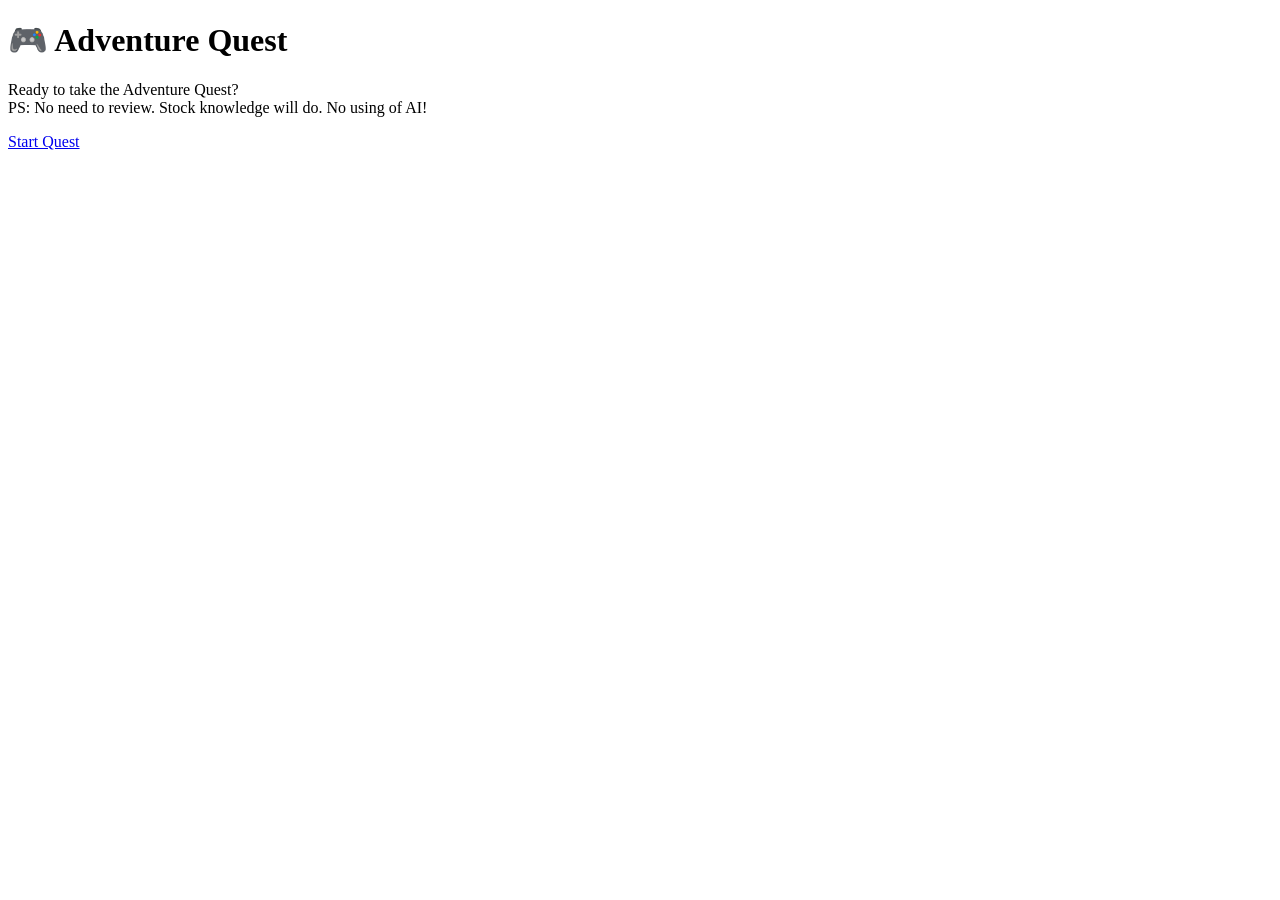
==== index.html @ 523abd7d "Create index.html for Adventure Quest Initial HTML structure for Adventure Quest game." ====
<!DOCTYPE html>
<html lang="en">
<head>
  <meta charset="UTF-8">
  <title>Adventure Quest</title>
  <link rel="stylesheet" href="style.css">
</head>
<body>
  <div class="intro parchment">
    <h1 class="glow">🎮 Adventure Quest</h1>
    <p>Ready to take the Adventure Quest?<br>
    PS: No need to review. Stock knowledge will do. No using of AI!</p>
    <a href="easy.html" class="btn">Start Quest</a>
  </div>
</body>
</html>
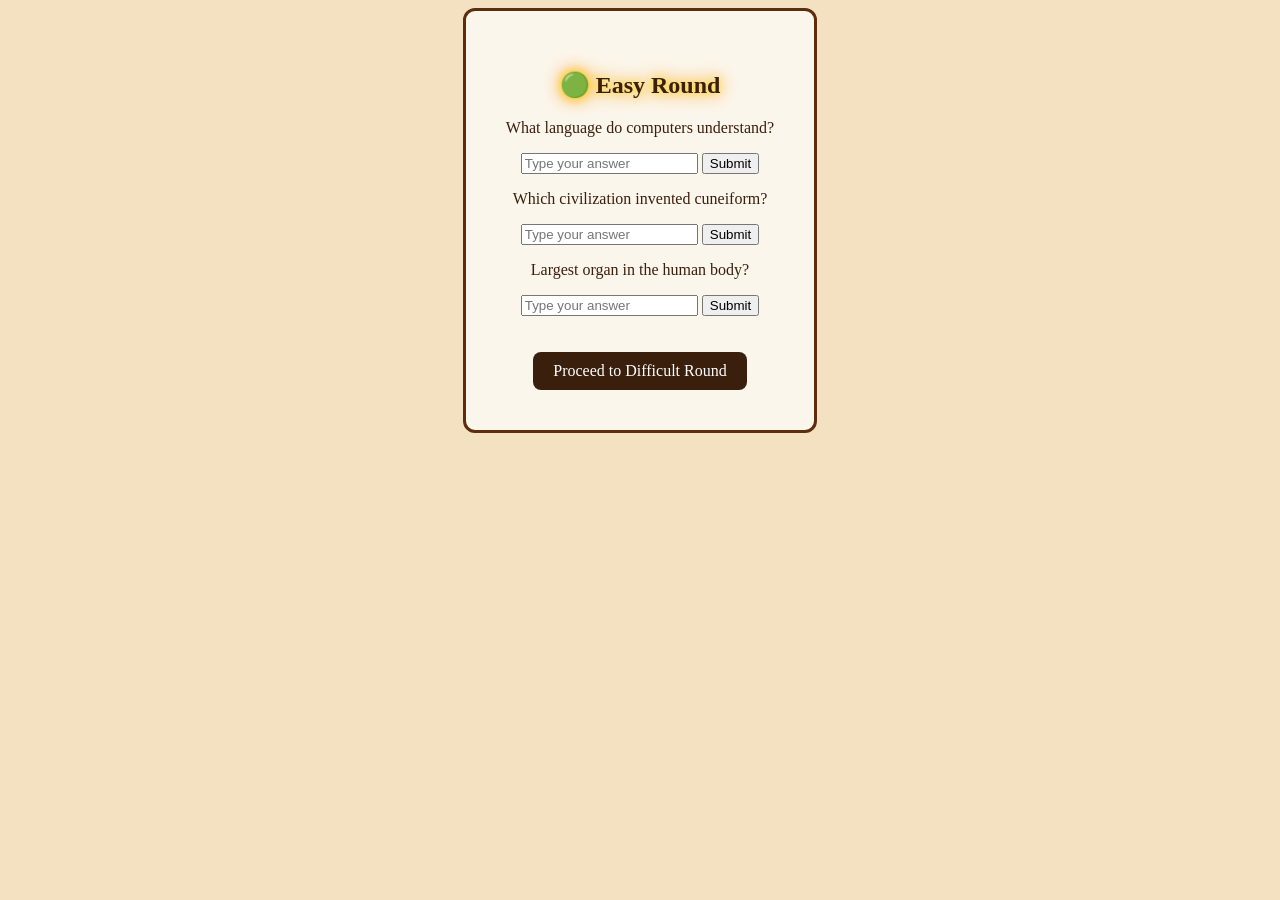
==== commit 32459d52: "Update index.html" ====
--- a/index.html
+++ b/index.html
@@ -2,15 +2,36 @@
 <html lang="en">
 <head>
   <meta charset="UTF-8">
-  <title>Adventure Quest</title>
+  <title>Easy Round</title>
   <link rel="stylesheet" href="style.css">
+  <script src="script.js" defer></script>
 </head>
 <body>
-  <div class="intro parchment">
-    <h1 class="glow">🎮 Adventure Quest</h1>
-    <p>Ready to take the Adventure Quest?<br>
-    PS: No need to review. Stock knowledge will do. No using of AI!</p>
-    <a href="easy.html" class="btn">Start Quest</a>
+  <div class="parchment">
+    <h2 class="glow">🟢 Easy Round</h2>
+
+    <div class="question">
+      <p>What language do computers understand?</p>
+      <input type="text" id="q1" placeholder="Type your answer">
+      <button onclick="checkAnswer('q1','Binary')">Submit</button>
+      <p id="q1-feedback"></p>
+    </div>
+
+    <div class="question">
+      <p>Which civilization invented cuneiform?</p>
+      <input type="text" id="q2" placeholder="Type your answer">
+      <button onclick="checkAnswer('q2','Sumerians')">Submit</button>
+      <p id="q2-feedback"></p>
+    </div>
+
+    <div class="question">
+      <p>Largest organ in the human body?</p>
+      <input type="text" id="q3" placeholder="Type your answer">
+      <button onclick="checkAnswer('q3','Skin')">Submit</button>
+      <p id="q3-feedback"></p>
+    </div>
+
+    <a href="difficult1.html" class="btn">Proceed to Difficult Round</a>
   </div>
 </body>
 </html>
--- a/style.css
+++ b/style.css
@@ -0,0 +1,66 @@
+body {
+  background: #f4e1c1 url('assets/images/parchment-bg.jpg') no-repeat center center fixed;
+  font-family: 'Trebuchet MS', serif;
+  color: #3b1f0d;
+  text-align: center;
+}
+
+.glow {
+  text-shadow: 0 0 10px #ffd700, 0 0 20px #ff8c00;
+}
+
+.btn {
+  display: inline-block;
+  padding: 10px 20px;
+  background: #3b1f0d;
+  color: #fff;
+  border-radius: 8px;
+  text-decoration: none;
+  margin-top: 20px;
+}
+
+.parchment {
+  padding: 40px;
+  border: 3px solid #5c2e0d;
+  border-radius: 12px;
+  background: rgba(255, 255, 255, 0.7);
+  display: inline-block;
+}
+/* 🎈 Balloon Styles */
+.balloon {
+  width: 100px;
+  height: 140px;
+  border-radius: 50%;
+  margin: 20px;
+  display: inline-block;
+  cursor: pointer;
+  box-shadow: 0 0 10px #fff;
+  transition: transform 0.3s;
+}
+
+.balloon:hover {
+  transform: scale(1.1);
+}
+
+.red { background: red; }
+.green { background: green; }
+.purple { background: purple; }
+
+/* 💬 Popup Message */
+.popup {
+  margin-top: 20px;
+  font-size: 1.2em;
+  color: #3b1f0d;
+}
+
+/* 🎉 Confetti Styles */
+.confetti {
+  position: absolute;
+  font-size: 20px;
+  animation: fall 2s linear forwards;
+}
+
+@keyframes fall {
+  from { transform: translateY(0); }
+  to { transform: translateY(300px); opacity: 0; }
+}
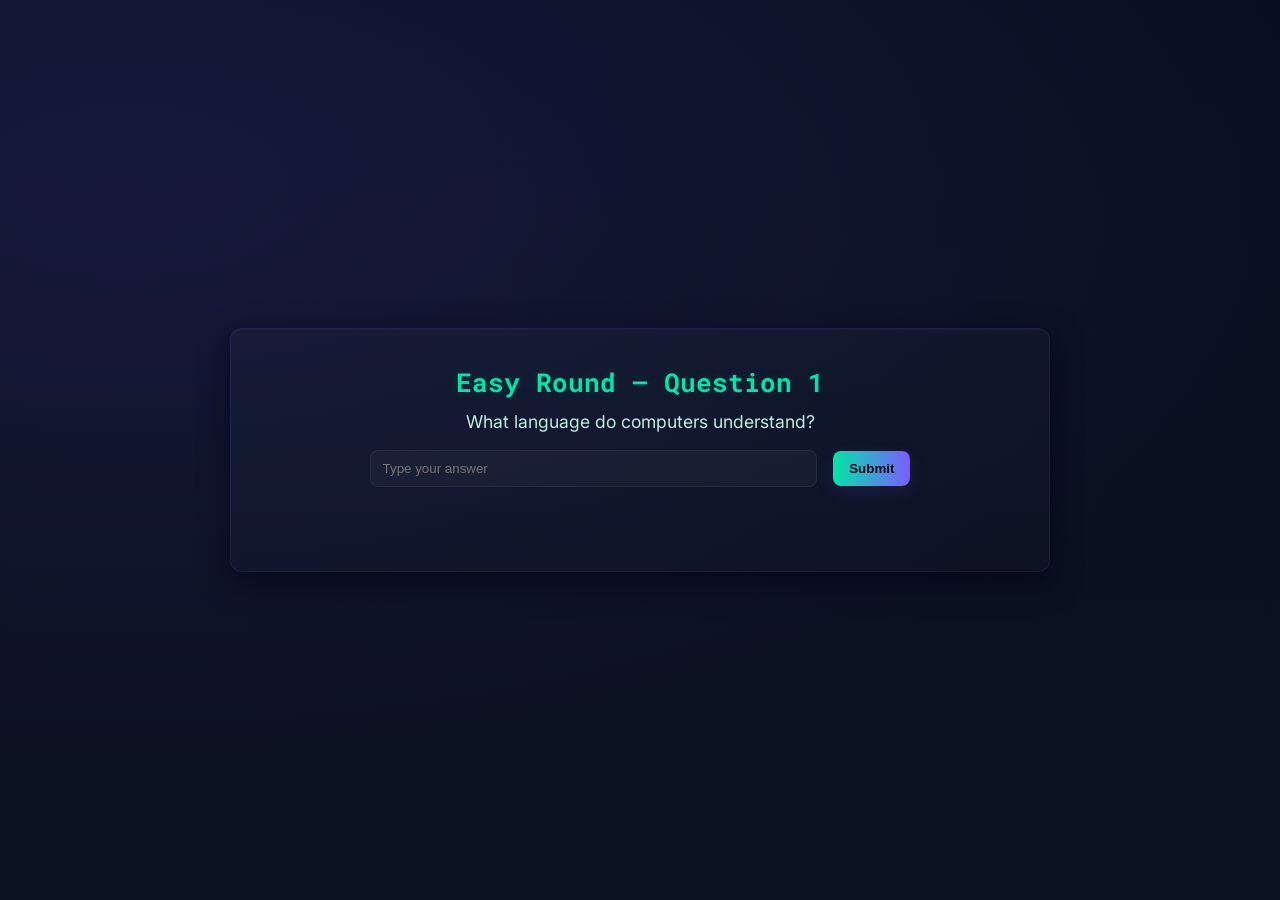
==== commit 74aa4ada: "Redesign site for tech aesthetic; one-question-per-page flow, improved JS for answer validation and " ====
--- a/index.html
+++ b/index.html
@@ -2,36 +2,21 @@
 <html lang="en">
 <head>
   <meta charset="UTF-8">
-  <title>Easy Round</title>
+  <title>Easy Round — Question 1</title>
+  <link href="https://fonts.googleapis.com/css2?family=Roboto+Mono:wght@400;700&family=Inter:wght@400;700&display=swap" rel="stylesheet">
   <link rel="stylesheet" href="style.css">
   <script src="script.js" defer></script>
 </head>
 <body>
-  <div class="parchment">
-    <h2 class="glow">🟢 Easy Round</h2>
+  <div class="card">
+    <h2 class="title">Easy Round — Question 1</h2>
 
     <div class="question">
-      <p>What language do computers understand?</p>
-      <input type="text" id="q1" placeholder="Type your answer">
-      <button onclick="checkAnswer('q1','Binary')">Submit</button>
-      <p id="q1-feedback"></p>
+      <p class="q-text">What language do computers understand?</p>
+      <input type="text" id="q1" placeholder="Type your answer" autocomplete="off">
+      <button class="primary" onclick="checkAnswer('q1','Binary','easy2.html')">Submit</button>
+      <p id="q1-feedback" class="feedback"></p>
     </div>
-
-    <div class="question">
-      <p>Which civilization invented cuneiform?</p>
-      <input type="text" id="q2" placeholder="Type your answer">
-      <button onclick="checkAnswer('q2','Sumerians')">Submit</button>
-      <p id="q2-feedback"></p>
-    </div>
-
-    <div class="question">
-      <p>Largest organ in the human body?</p>
-      <input type="text" id="q3" placeholder="Type your answer">
-      <button onclick="checkAnswer('q3','Skin')">Submit</button>
-      <p id="q3-feedback"></p>
-    </div>
-
-    <a href="difficult1.html" class="btn">Proceed to Difficult Round</a>
   </div>
 </body>
 </html>
--- a/style.css
+++ b/style.css
@@ -1,66 +1,104 @@
-body {
-  background: #f4e1c1 url('assets/images/parchment-bg.jpg') no-repeat center center fixed;
-  font-family: 'Trebuchet MS', serif;
-  color: #3b1f0d;
-  text-align: center;
+/* Tech-themed redesign */
+:root{
+  --bg1:#071021;
+  --bg2:#0b1220;
+  --accent:#00e6a8;
+  --accent2:#7c5cff;
+  --card:#07182a88;
+  --glass: rgba(255,255,255,0.03);
 }
 
-.glow {
-  text-shadow: 0 0 10px #ffd700, 0 0 20px #ff8c00;
+*{box-sizing:border-box}
+html,body{height:100%}
+body{
+  margin:0;
+  font-family: 'Inter', system-ui, -apple-system, 'Segoe UI', Roboto, 'Helvetica Neue', Arial;
+  background: radial-gradient(1200px 600px at 10% 20%, rgba(124,92,255,0.12), transparent),
+              linear-gradient(180deg,var(--bg1),var(--bg2));
+  color:#cfeef5;
+  display:flex;
+  align-items:center;
+  justify-content:center;
 }
 
-.btn {
-  display: inline-block;
-  padding: 10px 20px;
-  background: #3b1f0d;
-  color: #fff;
-  border-radius: 8px;
-  text-decoration: none;
-  margin-top: 20px;
+.card{
+  width:min(820px,94%);
+  padding:36px;
+  border-radius:12px;
+  background: linear-gradient(180deg, rgba(255,255,255,0.02), rgba(255,255,255,0.01));
+  box-shadow: 0 10px 30px rgba(2,6,23,0.7), inset 0 1px 0 rgba(255,255,255,0.03);
+  border: 1px solid rgba(124,92,255,0.12);
+  text-align:center;
 }
 
-.parchment {
-  padding: 40px;
-  border: 3px solid #5c2e0d;
-  border-radius: 12px;
-  background: rgba(255, 255, 255, 0.7);
-  display: inline-block;
-}
-/* 🎈 Balloon Styles */
-.balloon {
-  width: 100px;
-  height: 140px;
-  border-radius: 50%;
-  margin: 20px;
-  display: inline-block;
-  cursor: pointer;
-  box-shadow: 0 0 10px #fff;
-  transition: transform 0.3s;
+.title{
+  font-family: 'Roboto Mono', monospace;
+  font-weight:700;
+  font-size:1.6rem;
+  margin:0 0 12px 0;
+  color:var(--accent);
+  text-shadow:0 0 10px rgba(0,230,168,0.14);
 }
 
-.balloon:hover {
-  transform: scale(1.1);
+.q-text{font-size:1.1rem;margin:10px 0 18px;color:#bfeee4}
+input[type="text"]{
+  padding:10px 12px;
+  width:60%;
+  border-radius:8px;
+  border:1px solid rgba(255,255,255,0.06);
+  background:var(--glass);
+  color:#e6fff9;
+  outline:none;
 }
 
-.red { background: red; }
-.green { background: green; }
-.purple { background: purple; }
-
-/* 💬 Popup Message */
-.popup {
-  margin-top: 20px;
-  font-size: 1.2em;
-  color: #3b1f0d;
+.primary{
+  display:inline-block;
+  margin-left:12px;
+  padding:10px 16px;
+  border-radius:8px;
+  background:linear-gradient(90deg,var(--accent),var(--accent2));
+  color:#021018;
+  font-weight:700;
+  border:none;
+  cursor:pointer;
+  box-shadow:0 6px 18px rgba(124,92,255,0.12);
 }
 
-/* 🎉 Confetti Styles */
-.confetti {
-  position: absolute;
-  font-size: 20px;
-  animation: fall 2s linear forwards;
+.feedback{margin-top:12px;height:20px;font-weight:700}
+.feedback.success{color: #7ef0c9}
+.feedback.error{color:#ff6b6b}
+
+.choices{display:flex;flex-direction:column;gap:10px;align-items:center}
+.choice{
+  width:70%;
+  padding:12px 16px;
+  border-radius:8px;
+  background:rgba(255,255,255,0.02);
+  color:#dffbf3;
+  border:1px solid rgba(255,255,255,0.04);
+  cursor:pointer;
+  font-weight:700;
 }
+.choice:hover{transform:translateY(-3px);box-shadow:0 8px 24px rgba(2,6,23,0.5)}
 
-@keyframes fall {
-  from { transform: translateY(0); }
-  to { transform: translateY(300px); opacity: 0; }
+/* Balloons & gallery */
+#balloon-area{display:flex;gap:18px;justify-content:center;margin-top:14px}
+.balloon{width:110px;height:110px;border-radius:50%;display:flex;align-items:center;justify-content:center;font-size:40px;cursor:pointer;transition:transform .25s}
+.balloon.tech{background:linear-gradient(135deg,#00e6a8,#7c5cff);color:#021018;box-shadow:0 8px 30px rgba(124,92,255,0.12)}
+.balloon:active{transform:scale(0.9)}
+
+#balloon-messages{margin-top:16px;min-height:48px}
+.popup-msg{padding:10px 14px;border-radius:8px;background:rgba(255,255,255,0.02);display:inline-block;color:#bfeee4}
+
+.hidden{display:none}
+.photos{display:flex;gap:12px;flex-wrap:wrap;justify-content:center;margin-top:16px}
+.photos img{width:180px;height:120px;object-fit:cover;border-radius:8px;border:1px solid rgba(255,255,255,0.04)}
+
+.final-glow{margin-top:18px;color:var(--accent);text-shadow:0 0 18px rgba(0,230,168,0.18);}
+
+/* small screens */
+@media (max-width:600px){
+  input[type="text"]{width:100%}
+  .choice{width:100%}
+  .photos img{width:45vw;height:30vw}
 }
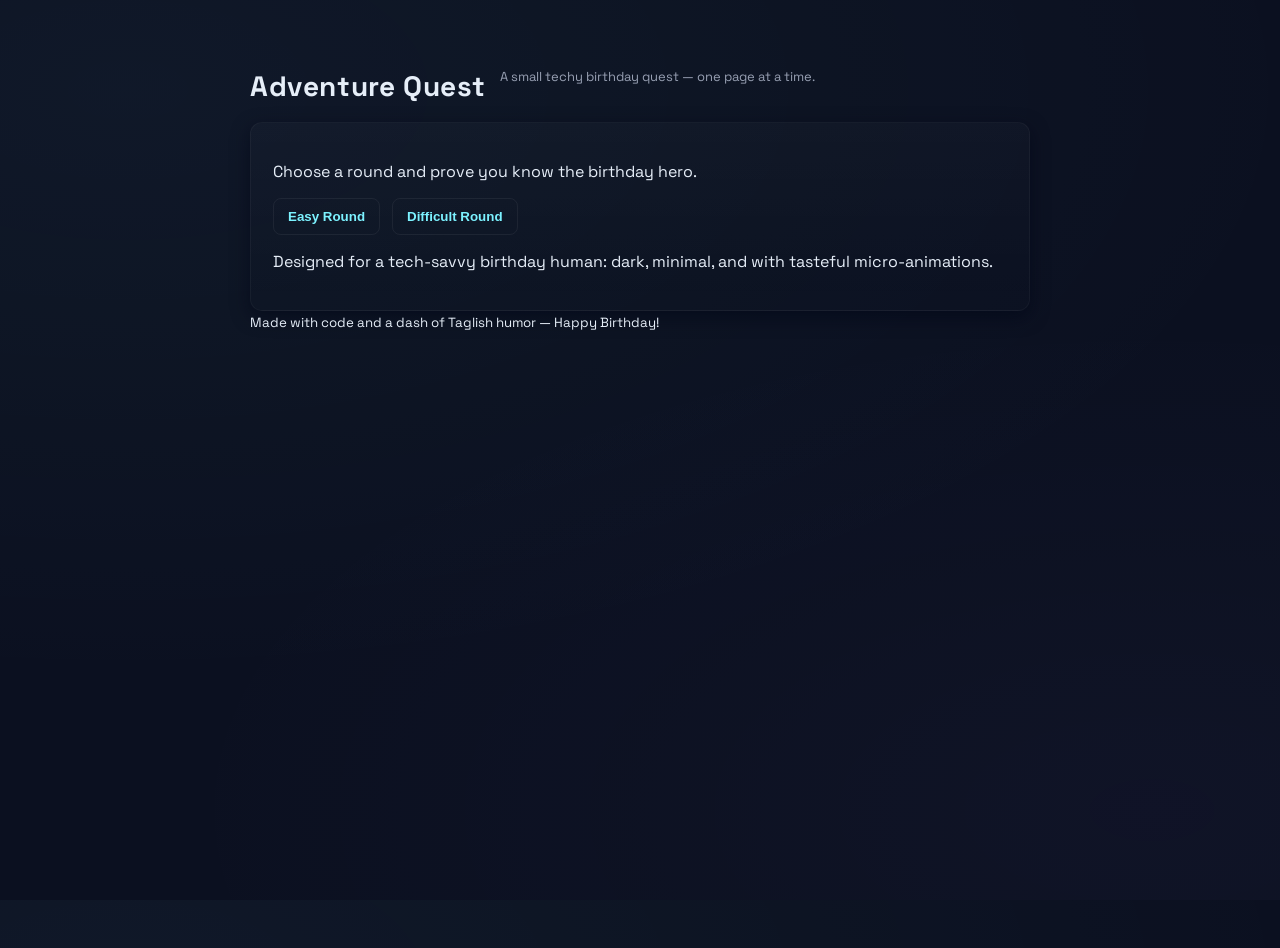
==== commit adae2753: "Redesign site: single-question quiz flow (easy & difficult), reward balloon page, updated styles and" ====
--- a/index.html
+++ b/index.html
@@ -1,22 +1,41 @@
-<!DOCTYPE html>
+<!doctype html>
 <html lang="en">
 <head>
-  <meta charset="UTF-8">
-  <title>Easy Round — Question 1</title>
-  <link href="https://fonts.googleapis.com/css2?family=Roboto+Mono:wght@400;700&family=Inter:wght@400;700&display=swap" rel="stylesheet">
+  <meta charset="utf-8" />
+  <meta name="viewport" content="width=device-width,initial-scale=1" />
+  <title>Adventure Quest — Birthday Edition</title>
   <link rel="stylesheet" href="style.css">
-  <script src="script.js" defer></script>
+  <link href="https://fonts.googleapis.com/css2?family=Space+Grotesk:wght@400;600&family=JetBrains+Mono:wght@400;600&display=swap" rel="stylesheet">
 </head>
 <body>
-  <div class="card">
-    <h2 class="title">Easy Round — Question 1</h2>
+  <main class="app">
+    <header>
+      <h1>Adventure Quest</h1>
+      <p class="subtitle">A small techy birthday quest — one page at a time.</p>
+    </header>
 
-    <div class="question">
-      <p class="q-text">What language do computers understand?</p>
-      <input type="text" id="q1" placeholder="Type your answer" autocomplete="off">
-      <button class="primary" onclick="checkAnswer('q1','Binary','easy2.html')">Submit</button>
-      <p id="q1-feedback" class="feedback"></p>
-    </div>
-  </div>
+    <section id="intro" class="card">
+      <p>Choose a round and prove you know the birthday hero.</p>
+      <div class="controls">
+        <button id="start-easy" class="btn">Easy Round</button>
+        <button id="start-difficult" class="btn">Difficult Round</button>
+      </div>
+      <p class="hint">Designed for a tech‑savvy birthday human: dark, minimal, and with tasteful micro-animations.</p>
+    </section>
+
+    <section id="quiz" class="card hidden" aria-live="polite"></section>
+
+    <section id="finished" class="card hidden">
+      <h2>Well done, adventurer!</h2>
+      <p>You completed the quest.</p>
+      <button id="claim" class="btn primary">Claim Reward</button>
+    </section>
+
+    <footer>
+      <small>Made with code and a dash of Taglish humor — Happy Birthday!</small>
+    </footer>
+  </main>
+
+  <script src="script.js"></script>
 </body>
 </html>
--- a/style.css
+++ b/style.css
@@ -1,104 +1,57 @@
-/* Tech-themed redesign */
+/* style.css — techy dark theme with subtle glow */
 :root{
-  --bg1:#071021;
-  --bg2:#0b1220;
-  --accent:#00e6a8;
-  --accent2:#7c5cff;
-  --card:#07182a88;
-  --glass: rgba(255,255,255,0.03);
+  --bg:#0b1020;
+  --card:#0f1724;
+  --accent:#7cf2ff;
+  --accent-2:#9b7cff;
+  --muted:#98a0b3;
 }
-
 *{box-sizing:border-box}
 html,body{height:100%}
 body{
-  margin:0;
-  font-family: 'Inter', system-ui, -apple-system, 'Segoe UI', Roboto, 'Helvetica Neue', Arial;
-  background: radial-gradient(1200px 600px at 10% 20%, rgba(124,92,255,0.12), transparent),
-              linear-gradient(180deg,var(--bg1),var(--bg2));
-  color:#cfeef5;
-  display:flex;
-  align-items:center;
-  justify-content:center;
+  margin:0; font-family:'Space Grotesk',system-ui,-apple-system,Segoe UI,Roboto,'Helvetica Neue',Arial;
+  background: radial-gradient(1200px 600px at 10% 10%, rgba(124,242,255,0.04), transparent),
+              radial-gradient(1000px 500px at 90% 90%, rgba(155,124,255,0.03), transparent),
+              var(--bg);
+  color:#e6eef8;
+  -webkit-font-smoothing:antialiased;
+  -moz-osx-font-smoothing:grayscale;
 }
+.app{max-width:820px;margin:48px auto;padding:20px}
+header{display:flex;align-items:flex-start;gap:14px}
+header h1{margin:0;font-size:28px;letter-spacing:0.6px}
+.subtitle{margin:0;color:var(--muted);font-size:13px}
+.card{background:linear-gradient(180deg, rgba(255,255,255,0.02), transparent);border:1px solid rgba(255,255,255,0.04);padding:22px;border-radius:12px;margin-top:18px;box-shadow:0 6px 18px rgba(2,6,23,0.6)}
+.controls{display:flex;gap:12px;margin-top:12px}
+.btn{background:transparent;border:1px solid rgba(255,255,255,0.06);color:var(--accent);padding:10px 14px;border-radius:8px;cursor:pointer;font-weight:600}
+.btn:hover{transform:translateY(-2px);box-shadow:0 6px 16px rgba(124,242,255,0.06)}
+.btn.primary{background:linear-gradient(90deg,var(--accent),var(--accent-2));color:#051124;border:none}
+.hidden{display:none}
+.quiz-question{display:grid;gap:12px}
+.q-title{font-size:18px;color:#dff7ff}
+.input-row{display:flex;gap:8px}
+input[type="text"]{flex:1;padding:10px;border-radius:8px;border:1px solid rgba(255,255,255,0.06);background:transparent;color:inherit;font-family:inherit}
+.choice-list{display:flex;flex-direction:column;gap:8px}
+.choice{background:rgba(255,255,255,0.02);border:1px solid rgba(255,255,255,0.03);padding:10px;border-radius:8px;cursor:pointer}
+.choice:hover{transform:translateX(6px);}
+.error{color:#ff7b7b;margin-top:8px;font-weight:600}
+.success{color:#8ef7a6;margin-top:8px;font-weight:700}
+.small{font-size:13px;color:var(--muted)}
+.footer-grid{display:flex;justify-content:space-between;align-items:center;margin-top:12px}
+/* subtle shake for wrong answer */
+@keyframes shake{10%,90%{transform:translateX(-1px)}20%,80%{transform:translateX(2px)}30%,50%,70%{transform:translateX(-4px)}40%,60%{transform:translateX(4px)}}
+.shake{animation:shake .45s linear}
 
-.card{
-  width:min(820px,94%);
-  padding:36px;
-  border-radius:12px;
-  background: linear-gradient(180deg, rgba(255,255,255,0.02), rgba(255,255,255,0.01));
-  box-shadow: 0 10px 30px rgba(2,6,23,0.7), inset 0 1px 0 rgba(255,255,255,0.03);
-  border: 1px solid rgba(124,92,255,0.12);
-  text-align:center;
-}
+/* balloon page styles */
+.balloon-stage{display:grid;place-items:center;min-height:70vh;padding:30px;background:linear-gradient(180deg,#07111a 0%, rgba(7,17,26,0.6) 100%)}
+.balloons{display:flex;gap:40px}
+.balloon{width:160px;height:200px;border-radius:90px 90px 70px 70px;background:linear-gradient(180deg,#ff9ec8,#ff5e9a);display:flex;align-items:center;justify-content:center;color:#051124;font-weight:700;cursor:pointer;position:relative;box-shadow:0 12px 30px rgba(255,94,154,0.12)}
+.balloon.small{width:140px;height:180px}
+.pop-msg{margin-top:18px;color:#cfeffd;text-align:center}
+.images-grid{display:grid;grid-template-columns:repeat(auto-fit,minmax(160px,1fr));gap:16px;margin-top:18px}
+.img-placeholder{background:linear-gradient(90deg, rgba(255,255,255,0.02), rgba(255,255,255,0.01));border-radius:8px;padding:8px;text-align:center}
+img.resp{max-width:100%;border-radius:8px;border:1px solid rgba(255,255,255,0.04)}
+.final-msg{font-size:20px;margin-top:12px;color:#8ef7a6}
 
-.title{
-  font-family: 'Roboto Mono', monospace;
-  font-weight:700;
-  font-size:1.6rem;
-  margin:0 0 12px 0;
-  color:var(--accent);
-  text-shadow:0 0 10px rgba(0,230,168,0.14);
-}
-
-.q-text{font-size:1.1rem;margin:10px 0 18px;color:#bfeee4}
-input[type="text"]{
-  padding:10px 12px;
-  width:60%;
-  border-radius:8px;
-  border:1px solid rgba(255,255,255,0.06);
-  background:var(--glass);
-  color:#e6fff9;
-  outline:none;
-}
-
-.primary{
-  display:inline-block;
-  margin-left:12px;
-  padding:10px 16px;
-  border-radius:8px;
-  background:linear-gradient(90deg,var(--accent),var(--accent2));
-  color:#021018;
-  font-weight:700;
-  border:none;
-  cursor:pointer;
-  box-shadow:0 6px 18px rgba(124,92,255,0.12);
-}
-
-.feedback{margin-top:12px;height:20px;font-weight:700}
-.feedback.success{color: #7ef0c9}
-.feedback.error{color:#ff6b6b}
-
-.choices{display:flex;flex-direction:column;gap:10px;align-items:center}
-.choice{
-  width:70%;
-  padding:12px 16px;
-  border-radius:8px;
-  background:rgba(255,255,255,0.02);
-  color:#dffbf3;
-  border:1px solid rgba(255,255,255,0.04);
-  cursor:pointer;
-  font-weight:700;
-}
-.choice:hover{transform:translateY(-3px);box-shadow:0 8px 24px rgba(2,6,23,0.5)}
-
-/* Balloons & gallery */
-#balloon-area{display:flex;gap:18px;justify-content:center;margin-top:14px}
-.balloon{width:110px;height:110px;border-radius:50%;display:flex;align-items:center;justify-content:center;font-size:40px;cursor:pointer;transition:transform .25s}
-.balloon.tech{background:linear-gradient(135deg,#00e6a8,#7c5cff);color:#021018;box-shadow:0 8px 30px rgba(124,92,255,0.12)}
-.balloon:active{transform:scale(0.9)}
-
-#balloon-messages{margin-top:16px;min-height:48px}
-.popup-msg{padding:10px 14px;border-radius:8px;background:rgba(255,255,255,0.02);display:inline-block;color:#bfeee4}
-
-.hidden{display:none}
-.photos{display:flex;gap:12px;flex-wrap:wrap;justify-content:center;margin-top:16px}
-.photos img{width:180px;height:120px;object-fit:cover;border-radius:8px;border:1px solid rgba(255,255,255,0.04)}
-
-.final-glow{margin-top:18px;color:var(--accent);text-shadow:0 0 18px rgba(0,230,168,0.18);}
-
-/* small screens */
-@media (max-width:600px){
-  input[type="text"]{width:100%}
-  .choice{width:100%}
-  .photos img{width:45vw;height:30vw}
-}
+/* responsive */
+@media (max-width:560px){.app{margin:18px;padding:12px}.balloons{gap:14px}.balloon{width:120px;height:150px}}
